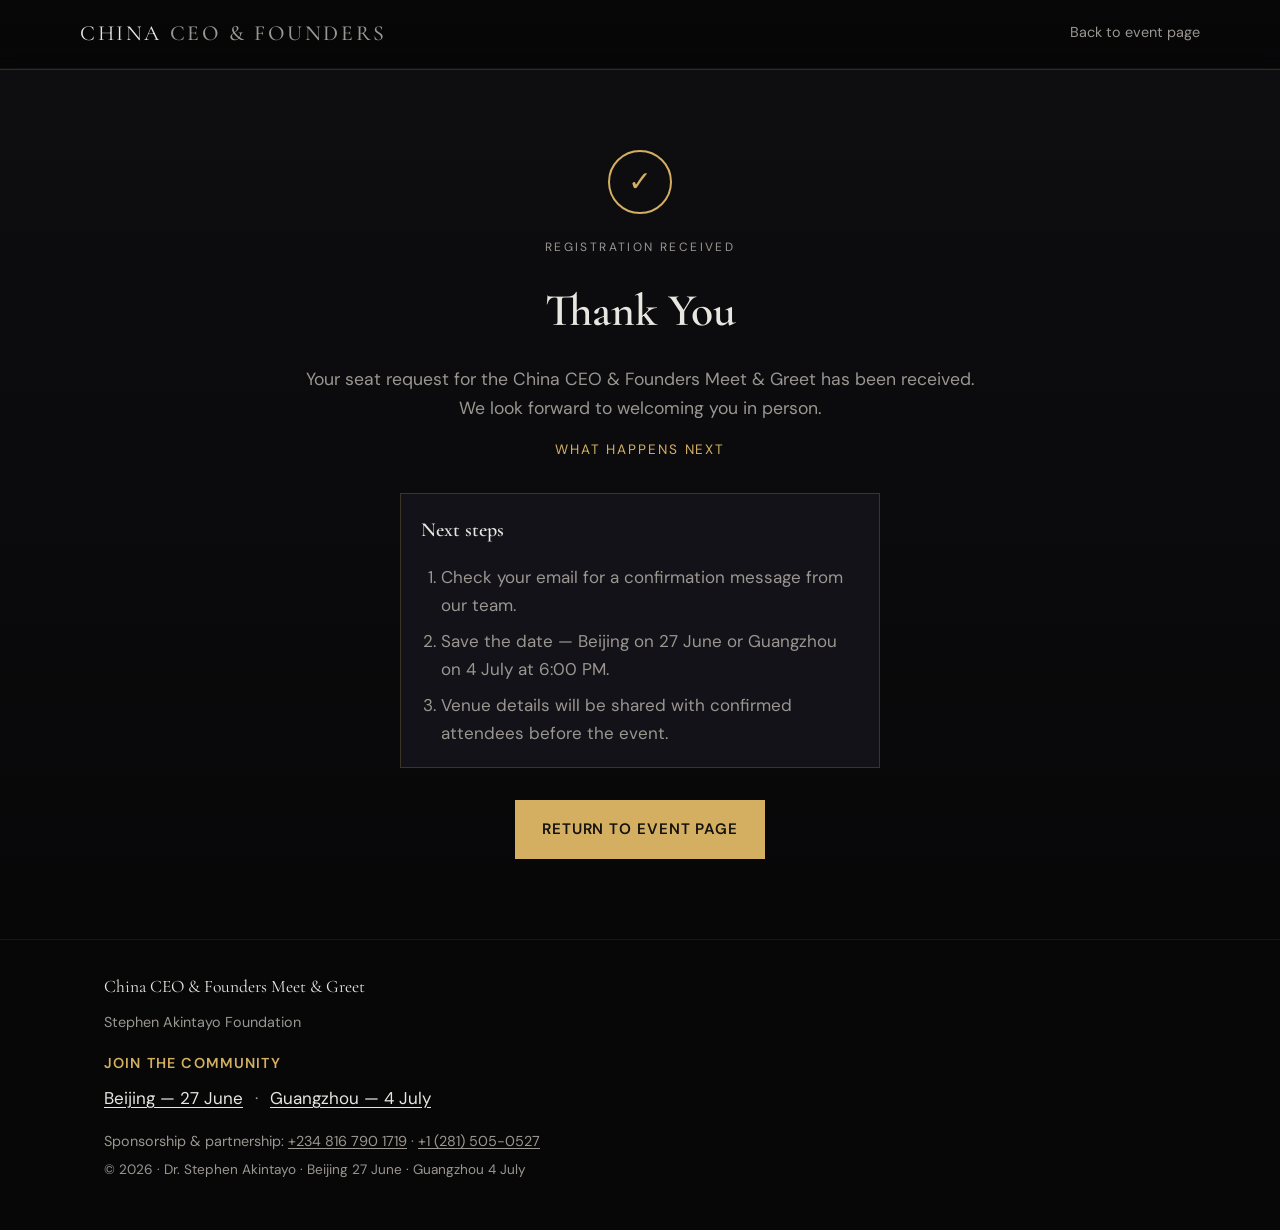
==== thankyou/index.html @ e4ea3da9 "Add community engagement section and thank you page styles: Introduce a community section in index.h" ====
<!DOCTYPE html>
<html lang="en">
  <head>
    <meta charset="UTF-8" />
    <meta
      name="viewport"
      content="width=device-width, initial-scale=1.0, viewport-fit=cover"
    />
    <meta
      name="description"
      content="Thank you for registering for the China CEO &amp; Founders Meet &amp; Greet with Dr. Stephen Akintayo."
    />
    <title>Thank You — China CEO &amp; Founders Meet &amp; Greet</title>
    <link rel="preconnect" href="https://fonts.googleapis.com" />
    <link rel="preconnect" href="https://fonts.gstatic.com" crossorigin />
    <link
      href="https://fonts.googleapis.com/css2?family=Cormorant+Garamond:ital,wght@0,500;0,600;0,700;1,500&family=DM+Sans:ital,opsz,wght@0,9..40,400;0,9..40,500;0,9..40,600;0,9..40,700;1,9..40,400&display=swap"
      rel="stylesheet"
    />
    <link rel="stylesheet" href="../styles.css" />
    <!-- Meta Pixel Code -->
    <script>
      !function(f,b,e,v,n,t,s)
      {if(f.fbq)return;n=f.fbq=function(){n.callMethod?
      n.callMethod.apply(n,arguments):n.queue.push(arguments)};
      if(!f._fbq)f._fbq=n;n.push=n;n.loaded=!0;n.version='2.0';
      n.queue=[];t=b.createElement(e);t.async=!0;
      t.src=v;s=b.getElementsByTagName(e)[0];
      s.parentNode.insertBefore(t,s)}(window, document,'script',
      'https://connect.facebook.net/en_US/fbevents.js');
      fbq('init', '849789114097639');
      fbq('track', 'PageView');
      fbq('track', 'Lead');
    </script>
    <!-- End Meta Pixel Code -->
  </head>
  <body>
    <noscript><img height="1" width="1" style="display:none"
    src="https://www.facebook.com/tr?id=849789114097639&ev=PageView&noscript=1"
    /></noscript>

    <a class="skip-link" href="#main">Skip to content</a>

    <header class="site-header">
      <div class="shell header__inner">
        <p class="logo">China <span class="logo__muted">CEO &amp; Founders</span></p>
        <div class="header__meta">
          <a class="link-quiet" href="/">Back to event page</a>
        </div>
      </div>
    </header>

    <main id="main">
      <section class="section section--final thank-you" aria-labelledby="thank-you-title">
        <div class="shell final">
          <div class="thank-you__icon" aria-hidden="true">✓</div>
          <p class="eyebrow">Registration received</p>
          <h1 id="thank-you-title" class="final__title">Thank You</h1>
          <p class="final__lead">
            Your seat request for the China CEO &amp; Founders Meet &amp; Greet has been
            received. We look forward to welcoming you in person.
          </p>
          <p class="final__scarcity">What happens next</p>

          <div class="thank-you__steps">
            <h2>Next steps</h2>
            <ol>
              <li>Check your email for a confirmation message from our team.</li>
              <li>Save the date — Beijing on 27 June or Guangzhou on 4 July at 6:00&nbsp;PM.</li>
              <li>Venue details will be shared with confirmed attendees before the event.</li>
            </ol>
          </div>

          <div class="final__actions">
            <a class="btn btn--primary btn--lg" href="/">Return to Event Page</a>
          </div>
        </div>
      </section>
    </main>

    <footer class="site-footer">
      <div class="shell footer__inner">
        <p class="footer__brand">China CEO &amp; Founders Meet &amp; Greet</p>
        <p class="footer__org">Stephen Akintayo Foundation</p>
        <div class="footer__community">
          <p class="footer__community-title">Join the Community</p>
          <div class="community__links">
            <a
              class="community__footer-link"
              href="https://chat.whatsapp.com/HDwOiAh5deNAj5Tr34fIJA"
              target="_blank"
              rel="noopener noreferrer"
            >
              Beijing — 27 June
            </a>
            <span class="community__divider" aria-hidden="true">·</span>
            <a
              class="community__footer-link"
              href="https://chat.whatsapp.com/HDwOiAh5deNAj5Tr34fIJA"
              target="_blank"
              rel="noopener noreferrer"
            >
              Guangzhou — 4 July
            </a>
          </div>
        </div>
        <p class="footer__contact">
          Sponsorship &amp; partnership:
          <a href="tel:+2348167901719">+234 816 790 1719</a>
          ·
          <a href="tel:+12815050527">+1 (281) 505-0527</a>
        </p>
        <p class="footer__fine">
          © <span data-year></span> · Dr. Stephen Akintayo · Beijing 27 June · Guangzhou 4 July
        </p>
      </div>
    </footer>

    <script src="../app.js"></script>
  </body>
</html>
---- styles.css ----
/* BHMC China — dark luxury, editorial layout (not generic “AI UI”) */

:root {
  --bg: #070708;
  --bg-elevated: #0e0e11;
  --surface: #121218;
  --line: rgba(212, 175, 98, 0.22);
  --line-strong: rgba(212, 175, 98, 0.45);
  --gold: #d4af62;
  --gold-dim: #a68b4b;
  --text: #e8e6e1;
  --muted: #9a9690;
  --font-serif: "Cormorant Garamond", Georgia, "Times New Roman", serif;
  --font-sans: "DM Sans", system-ui, sans-serif;
  /* Horizontal padding: tighter on phones, + safe-area for notched devices */
  --space: clamp(0.875rem, 3.5vw, 1.5rem);
  --safe-left: env(safe-area-inset-left, 0px);
  --safe-right: env(safe-area-inset-right, 0px);
  --safe-top: env(safe-area-inset-top, 0px);
  --safe-bottom: env(safe-area-inset-bottom, 0px);
}

*,
*::before,
*::after {
  box-sizing: border-box;
}

html {
  scroll-behavior: smooth;
}

body {
  margin: 0;
  font-family: var(--font-sans);
  font-size: 1.0625rem;
  line-height: 1.65;
  color: var(--text);
  background: var(--bg);
  font-optical-sizing: auto;
  overflow-x: hidden;
  padding-bottom: var(--safe-bottom);
}

.skip-link {
  position: absolute;
  left: -9999px;
  top: auto;
  padding: 0.5rem 1rem;
  background: var(--gold);
  color: #111;
  font-weight: 600;
  z-index: 100;
}

.skip-link:focus {
  left: 1rem;
  top: 1rem;
}

.shell {
  width: 100%;
  max-width: 1120px;
  margin-inline: auto;
  padding-left: max(var(--space), var(--safe-left));
  padding-right: max(var(--space), var(--safe-right));
  box-sizing: border-box;
}

/* Header */
.site-header {
  position: sticky;
  top: 0;
  z-index: 50;
  padding-top: var(--safe-top);
  background: linear-gradient(180deg, rgba(7, 7, 8, 0.98), rgba(7, 7, 8, 0.88) 70%, transparent);
  border-bottom: 1px solid rgba(255, 255, 255, 0.04);
  backdrop-filter: blur(10px);
}

.header__inner {
  display: flex;
  align-items: center;
  justify-content: space-between;
  padding: 1rem 0;
  gap: 1rem;
}

.logo {
  margin: 0;
  font-family: var(--font-serif);
  font-size: 1.35rem;
  letter-spacing: 0.12em;
  text-transform: uppercase;
}

.logo__muted {
  color: var(--muted);
  font-weight: 500;
}

.header__meta {
  display: flex;
  align-items: center;
  gap: 1rem;
  flex-wrap: wrap;
  justify-content: flex-end;
}

.seats-pill {
  font-size: 0.78rem;
  letter-spacing: 0.14em;
  text-transform: uppercase;
  color: var(--gold);
  border: 1px solid var(--line);
  padding: 0.35rem 0.65rem;
}

.link-quiet {
  color: var(--muted);
  text-decoration: none;
  font-size: 0.9rem;
  border-bottom: 1px solid transparent;
  transition: color 0.2s, border-color 0.2s;
}

.link-quiet:hover {
  color: var(--text);
  border-bottom-color: var(--line-strong);
}

/* Hero */
.hero {
  position: relative;
  padding: clamp(2.5rem, 6vw, 5rem) 0 clamp(4rem, 10vw, 7rem);
  overflow: hidden;
}

.hero__bg {
  position: absolute;
  inset: 0;
  pointer-events: none;
  background:
    radial-gradient(ellipse 80% 55% at 70% -10%, rgba(212, 175, 98, 0.09), transparent 55%),
    radial-gradient(ellipse 60% 40% at 10% 100%, rgba(70, 90, 120, 0.08), transparent 50%),
    linear-gradient(180deg, var(--bg), var(--bg-elevated));
}

.hero__bg::after {
  content: "";
  position: absolute;
  inset: 0;
  opacity: 0.04;
  background-image: url("data:image/svg+xml,%3Csvg viewBox='0 0 256 256' xmlns='http://www.w3.org/2000/svg'%3E%3Cfilter id='n'%3E%3CfeTurbulence type='fractalNoise' baseFrequency='0.85' numOctaves='4' stitchTiles='stitch'/%3E%3C/filter%3E%3Crect width='100%25' height='100%25' filter='url(%23n)'/%3E%3C/svg%3E");
}

.hero__grid {
  position: relative;
  display: grid;
  gap: clamp(2rem, 5vw, 3.5rem);
  align-items: start;
}

@media (min-width: 960px) {
  .hero__grid {
    grid-template-columns: 1fr min(42%, 440px);
  }
}

.eyebrow {
  margin: 0 0 1rem;
  font-size: 0.75rem;
  letter-spacing: 0.2em;
  text-transform: uppercase;
  color: var(--muted);
}

.eyebrow--gold {
  color: var(--gold-dim);
}

.hero__title {
  margin: 0 0 1rem;
  font-family: var(--font-serif);
  font-weight: 600;
  font-size: clamp(2.35rem, 5vw, 3.75rem);
  line-height: 1.08;
  letter-spacing: -0.02em;
}

.hero__tagline {
  margin: 0 0 1rem;
  font-size: 0.95rem;
  font-weight: 600;
  letter-spacing: 0.12em;
  text-transform: uppercase;
  color: var(--accent);
}

.hero__title-accent {
  display: block;
  margin-top: 0.15em;
  font-weight: 500;
  font-style: italic;
  color: var(--gold);
}

.hero__lead {
  font-size: clamp(1.15rem, 2.2vw, 1.35rem);
  line-height: 1.45;
  color: #f2f0eb;
  margin: 0 0 1rem;
  max-width: 38ch;
}

.hero__support {
  margin: 0 0 1.75rem;
  color: var(--muted);
  max-width: 52ch;
}

/* Countdown */
.countdown {
  margin-bottom: 1.75rem;
  padding: 1rem 0 1.25rem;
  border-top: 1px solid var(--line);
  border-bottom: 1px solid var(--line);
}

.countdown__label {
  display: block;
  font-size: 0.72rem;
  letter-spacing: 0.18em;
  text-transform: uppercase;
  color: var(--muted);
  margin-bottom: 0.85rem;
}

.countdown__units {
  display: grid;
  grid-template-columns: repeat(4, minmax(0, 1fr));
  gap: 0.75rem;
}

.countdown__unit {
  text-align: center;
  padding: 0.6rem 0.4rem;
  background: var(--surface);
  border: 1px solid rgba(255, 255, 255, 0.06);
}

.countdown__num {
  display: block;
  font-family: var(--font-sans);
  font-size: clamp(1.35rem, 2.5vw, 1.75rem);
  font-weight: 700;
  font-variant-numeric: tabular-nums;
  color: var(--gold);
  letter-spacing: 0.02em;
}

.countdown__cap {
  font-size: 0.68rem;
  text-transform: uppercase;
  letter-spacing: 0.12em;
  color: var(--muted);
}

.hero__actions {
  display: flex;
  flex-wrap: wrap;
  gap: 0.75rem;
}

/* Buttons */
.btn {
  display: inline-flex;
  align-items: center;
  justify-content: center;
  gap: 0.5rem;
  padding: 0.85rem 1.35rem;
  font-family: var(--font-sans);
  font-size: 0.92rem;
  font-weight: 600;
  letter-spacing: 0.06em;
  text-transform: uppercase;
  text-decoration: none;
  border-radius: 0;
  border: 1px solid transparent;
  cursor: pointer;
  transition: background 0.2s, color 0.2s, border-color 0.2s, transform 0.15s;
}

.btn:active {
  transform: translateY(1px);
}

.btn--primary {
  background: var(--gold);
  color: #14120e;
  border-color: var(--gold);
}

.btn--primary:hover {
  background: #e0c47a;
  border-color: #e0c47a;
}

.btn--ghost {
  background: transparent;
  color: var(--text);
  border-color: var(--line-strong);
}

.btn--ghost:hover {
  border-color: var(--gold);
  color: var(--gold);
}

.btn__icon {
  flex-shrink: 0;
}

.btn--lg {
  padding: 1rem 1.6rem;
  font-size: 0.95rem;
}

.btn--inline {
  padding: 0.55rem 0.9rem;
  font-size: 0.75rem;
  margin-top: 0.5rem;
}

/* Hero video */
.hero__media {
  position: relative;
}

.video-frame {
  border: 1px solid var(--line);
  background: var(--surface);
}

.video-frame__chrome {
  display: flex;
  gap: 0.35rem;
  padding: 0.6rem 0.85rem;
  border-bottom: 1px solid rgba(255, 255, 255, 0.06);
}

.video-frame__dot {
  width: 6px;
  height: 6px;
  border-radius: 50%;
  background: #444;
}

.video-frame__dot:nth-child(1) {
  background: #ff5f57;
}

.video-frame__dot:nth-child(2) {
  background: #febc2e;
}

.video-frame__dot:nth-child(3) {
  background: #28c840;
}

.video-frame__body {
  position: relative;
  aspect-ratio: 16 / 10;
  background:
    radial-gradient(ellipse 70% 80% at 30% 20%, rgba(212, 175, 98, 0.12), transparent 55%),
    #0a0a0c;
}

.video-frame__embed {
  position: absolute;
  inset: 0;
  width: 100%;
  height: 100%;
  border: 0;
}

.video-frame__video {
  position: absolute;
  inset: 0;
  width: 100%;
  height: 100%;
  object-fit: cover;
  z-index: 1;
  opacity: 0;
  pointer-events: none;
}

.video-frame.has-video .video-frame__video {
  opacity: 1;
  pointer-events: auto;
}

.video-frame.has-video .video-frame__fallback {
  display: none;
}

.video-frame__fallback {
  position: absolute;
  inset: 0;
  padding: 1.5rem;
  display: flex;
  flex-direction: column;
  justify-content: flex-end;
  background: linear-gradient(180deg, transparent 20%, rgba(0, 0, 0, 0.85));
}

.video-frame__fallback-title {
  font-family: var(--font-serif);
  font-size: 1.5rem;
  margin: 0 0 0.35rem;
}

.video-frame__fallback-text {
  margin: 0;
  font-size: 0.88rem;
  color: var(--muted);
  max-width: 36ch;
}

.video-frame__fallback code {
  font-size: 0.82em;
  color: var(--gold);
}

.hero__media-note {
  margin: 0.65rem 0 0;
  font-size: 0.8rem;
  color: var(--muted);
}

/* Sections */
.section {
  padding: clamp(3.5rem, 8vw, 5.5rem) 0;
}

.section--tight {
  padding-top: clamp(2rem, 5vw, 3rem);
}

.section--alternate {
  background: var(--bg-elevated);
  border-top: 1px solid rgba(255, 255, 255, 0.04);
  border-bottom: 1px solid rgba(255, 255, 255, 0.04);
}

.section__head {
  margin-bottom: 2rem;
}

.section__head--left {
  margin-bottom: 1.25rem;
}

.section__title {
  margin: 0 0 0.75rem;
  font-family: var(--font-serif);
  font-size: clamp(1.85rem, 3.5vw, 2.65rem);
  font-weight: 600;
  letter-spacing: -0.02em;
}

.rule {
  width: 72px;
  height: 2px;
  background: linear-gradient(90deg, var(--gold), transparent);
}

.rule--short {
  width: 48px;
}

.section__note {
  margin: 0.75rem 0 0;
  font-size: 0.9rem;
  color: var(--muted);
}

.lead {
  font-size: 1.2rem;
  line-height: 1.5;
  color: #eeede8;
  margin: 0;
}

.prose.two-col {
  display: grid;
  gap: 2rem;
}

@media (min-width: 800px) {
  .prose.two-col {
    grid-template-columns: 1fr 1.1fr;
    gap: clamp(2rem, 5vw, 4rem);
  }
}

.checks {
  margin: 1rem 0 0;
  padding: 0;
  list-style: none;
}

.checks li {
  position: relative;
  padding-left: 1.5rem;
  margin-bottom: 0.65rem;
}

.checks li::before {
  content: "";
  position: absolute;
  left: 0;
  top: 0.55em;
  width: 0.5rem;
  height: 1px;
  background: var(--gold);
}

.checks--compact li {
  margin-bottom: 0.45rem;
}

.outro {
  margin: 1.25rem 0 0;
  color: var(--muted);
}

/* Gain grid */
.gain-grid {
  margin: 0;
  padding: 0;
  list-style: none;
  display: grid;
  gap: 0;
  border: 1px solid var(--line);
}

@media (min-width: 640px) {
  .gain-grid {
    grid-template-columns: 1fr 1fr;
  }
}

.gain-grid li {
  padding: 1.25rem 1.35rem;
  border-bottom: 1px solid rgba(255, 255, 255, 0.06);
  border-right: 1px solid rgba(255, 255, 255, 0.06);
  background: var(--surface);
}

@media (min-width: 640px) {
  .gain-grid li:nth-child(2n) {
    border-right: none;
  }

  .gain-grid li:nth-last-child(-n + 2) {
    border-bottom: none;
  }
}

@media (max-width: 639px) {
  .gain-grid li:last-child {
    border-bottom: none;
  }
}

.gain-grid li::before {
  content: "/";
  display: block;
  font-size: 0.85rem;
  color: var(--gold-dim);
  margin-bottom: 0.35rem;
  font-weight: 600;
}

/* Speaker */
.speaker {
  display: grid;
  gap: 2.5rem;
  align-items: start;
}

@media (min-width: 880px) {
  .speaker {
    grid-template-columns: minmax(0, 320px) 1fr;
    gap: clamp(2rem, 5vw, 4rem);
  }
}

.speaker__visual {
  min-height: 280px;
}

.speaker__frame {
  height: 100%;
  min-height: 300px;
  border: 1px solid var(--line);
  background:
    linear-gradient(145deg, rgba(212, 175, 98, 0.08), transparent 40%),
    var(--surface);
  position: relative;
  overflow: hidden;
}

.speaker__image {
  width: 100%;
  height: 100%;
  min-height: 300px;
  object-fit: cover;
  display: block;
}

.speaker__label {
  font-size: 0.75rem;
  letter-spacing: 0.2em;
  text-transform: uppercase;
  color: var(--muted);
  margin: 1.5rem 0 0.35rem;
}

.speaker__foot {
  margin: 1.5rem 0 0;
  font-weight: 500;
  color: var(--gold);
}

/* Audience panels */
.split-panel {
  display: grid;
  gap: 1rem;
}

@media (min-width: 768px) {
  .split-panel {
    grid-template-columns: 1.4fr 1fr;
  }
}

.panel {
  padding: 1.75rem 1.85rem;
  border: 1px solid var(--line);
}

.panel--yes {
  background: var(--surface);
}

.panel--no {
  background: rgba(20, 18, 22, 0.6);
  align-self: stretch;
}

.panel__title {
  margin: 0 0 0.75rem;
  font-family: var(--font-serif);
  font-size: 1.85rem;
}

.panel__title--small {
  font-size: 1.1rem;
  letter-spacing: 0.12em;
  text-transform: uppercase;
  color: var(--muted);
}

.panel__subtitle {
  margin: 0 0 0.5rem;
  color: var(--muted);
  font-size: 0.95rem;
}

/* Detail list */
.detail-list {
  margin: 0;
  max-width: 640px;
}

.detail-list__row {
  display: grid;
  grid-template-columns: minmax(0, 140px) 1fr;
  gap: 1rem;
  padding: 1rem 0;
  border-bottom: 1px solid rgba(255, 255, 255, 0.08);
}

.detail-list__row:first-child {
  padding-top: 0;
}

.detail-list dt {
  margin: 0;
  font-size: 0.72rem;
  letter-spacing: 0.18em;
  text-transform: uppercase;
  color: var(--gold-dim);
}

.detail-list dd {
  margin: 0;
}

.muted {
  color: var(--muted);
}

/* Quotes */
.quotes {
  display: grid;
  gap: 1rem;
  grid-template-columns: 1fr;
}

@media (min-width: 640px) and (max-width: 1023px) {
  .quotes {
    grid-template-columns: repeat(2, minmax(0, 1fr));
  }
}

@media (min-width: 1024px) {
  .quotes {
    grid-template-columns: repeat(3, minmax(0, 1fr));
  }
}

.quote {
  margin: 0;
  padding: 1.35rem 1.4rem;
  border: 1px solid var(--line);
  background: var(--bg);
}

.quote p {
  margin: 0 0 1rem;
  font-family: var(--font-serif);
  font-size: 1.15rem;
  line-height: 1.45;
  font-style: italic;
}

.quote footer {
  font-size: 0.85rem;
  color: var(--muted);
}

/* Final CTA */
.section--final {
  text-align: center;
  background: linear-gradient(180deg, var(--bg-elevated), var(--bg));
  border-top: 1px solid var(--line);
}

.final {
  max-width: 720px;
}

.final__title {
  margin: 0 0 1rem;
  font-family: var(--font-serif);
  font-size: clamp(2rem, 4vw, 2.85rem);
  font-weight: 600;
}

.final__lead {
  margin: 0 0 1rem;
  color: var(--muted);
  font-size: 1.1rem;
}

.final__scarcity {
  margin: 0 0 2rem;
  font-size: 0.85rem;
  letter-spacing: 0.14em;
  text-transform: uppercase;
  color: var(--gold);
}

.final__actions {
  display: flex;
  flex-wrap: wrap;
  gap: 0.75rem;
  justify-content: center;
}

/* Thank you page */
.thank-you {
  min-height: calc(100vh - 12rem);
  display: flex;
  align-items: center;
  padding: clamp(3rem, 8vw, 5rem) 0;
}

.thank-you .final {
  margin-inline: auto;
}

.thank-you__icon {
  width: 4rem;
  height: 4rem;
  margin: 0 auto 1.5rem;
  border: 2px solid var(--gold);
  border-radius: 50%;
  display: flex;
  align-items: center;
  justify-content: center;
  color: var(--gold);
  font-size: 1.75rem;
  font-weight: 600;
}

.thank-you__steps {
  text-align: left;
  margin: 0 auto 2rem;
  max-width: 480px;
  padding: 1.25rem;
  border: 1px solid var(--line);
  background: var(--surface);
}

.thank-you__steps h2 {
  margin: 0 0 1rem;
  font-family: var(--font-serif);
  font-size: 1.25rem;
  font-weight: 600;
}

.thank-you__steps ol {
  margin: 0;
  padding-left: 1.25rem;
  color: var(--muted);
}

.thank-you__steps li + li {
  margin-top: 0.5rem;
}

.registration-form {
  margin: 0 auto 1.25rem;
  max-width: 760px;
  text-align: left;
  padding: 1.25rem;
  border: 1px solid var(--line);
  background: rgba(18, 18, 24, 0.88);
}

.registration-form__grid {
  display: grid;
  grid-template-columns: 1fr;
  gap: 0.85rem;
}

@media (min-width: 760px) {
  .registration-form__grid {
    grid-template-columns: 1fr 1fr;
  }
}

.field {
  display: flex;
  flex-direction: column;
  gap: 0.35rem;
}

.field--full {
  grid-column: 1 / -1;
}

.field__label {
  font-size: 0.72rem;
  letter-spacing: 0.14em;
  text-transform: uppercase;
  color: var(--gold-dim);
}

.field__input {
  width: 100%;
  border: 1px solid rgba(255, 255, 255, 0.14);
  background: #0b0b0f;
  color: var(--text);
  font: inherit;
  padding: 0.72rem 0.8rem;
  min-height: 44px;
}

.field__input:focus-visible {
  outline: 2px solid rgba(212, 175, 98, 0.4);
  outline-offset: 1px;
  border-color: var(--gold);
}

.field__input--textarea {
  resize: vertical;
  min-height: 120px;
}

.registration-form__submit {
  margin-top: 1rem;
  width: 100%;
  min-height: 48px;
}

/* Community / WhatsApp */
.community {
  text-align: center;
}

.community--form {
  margin-top: 2rem;
  padding-top: 2rem;
  border-top: 1px solid var(--line);
}

.community__title {
  margin: 0 0 0.5rem;
  font-family: var(--font-serif);
  font-size: 1.35rem;
  font-weight: 600;
}

.community__lead {
  margin: 0 auto 1.25rem;
  max-width: 36rem;
  color: var(--muted);
  font-size: 0.95rem;
}

.community__links {
  display: flex;
  flex-wrap: wrap;
  gap: 0.75rem;
  justify-content: center;
}

.community__link {
  min-width: min(100%, 220px);
}

.footer__community {
  margin-top: 0.75rem;
}

.footer__community-title {
  margin: 0 0 0.5rem;
  font-size: 0.9rem;
  font-weight: 600;
  letter-spacing: 0.08em;
  text-transform: uppercase;
  color: var(--gold);
}

.community__footer-link {
  color: var(--text);
  text-decoration: underline;
  text-underline-offset: 0.15em;
}

.community__footer-link:hover {
  color: var(--gold);
}

.community__divider {
  color: var(--muted);
}

/* FAQ */
.faq__list {
  max-width: 640px;
  border-top: 1px solid rgba(255, 255, 255, 0.08);
}

.faq__item {
  border-bottom: 1px solid rgba(255, 255, 255, 0.08);
}

.faq__item summary {
  cursor: pointer;
  padding: 1.1rem 0;
  font-weight: 600;
  list-style: none;
  display: flex;
  align-items: center;
  justify-content: space-between;
  gap: 1rem;
}

.faq__item summary::-webkit-details-marker {
  display: none;
}

.faq__item summary::after {
  content: "+";
  color: var(--gold);
  font-size: 1.25rem;
  font-weight: 400;
}

.faq__item[open] summary::after {
  content: "–";
}

.faq__item p {
  margin: 0 0 1.15rem;
  color: var(--muted);
  padding-right: 2rem;
}

/* Footer */
.site-footer {
  padding: 2rem 0 3rem;
  border-top: 1px solid rgba(255, 255, 255, 0.06);
}

.footer__inner {
  display: flex;
  flex-direction: column;
  gap: 0.35rem;
  align-items: flex-start;
}

.footer__org {
  margin: 0.25rem 0 0;
  font-size: 0.9rem;
  color: var(--muted);
}

.footer__contact {
  margin: 0.75rem 0 0;
  font-size: 0.9rem;
  color: var(--muted);
}

.footer__contact a {
  color: inherit;
  text-decoration: underline;
  text-underline-offset: 0.15em;
}

.footer__contact a:hover {
  color: var(--text);
}

.footer__brand {
  margin: 0;
  font-family: var(--font-serif);
  font-size: 1.1rem;
}

.footer__fine {
  margin: 0;
  font-size: 0.85rem;
  color: var(--muted);
}

/* --------------------------------------------------------------------------
   Responsive: phones, large phones, tablets (portrait & landscape)
   -------------------------------------------------------------------------- */

/* Small phones: base type + breathing room */
@media (max-width: 480px) {
  body {
    font-size: 1rem;
    line-height: 1.62;
  }

  .logo {
    font-size: 1.15rem;
    letter-spacing: 0.08em;
  }

  .hero__title {
    font-size: clamp(1.75rem, 8.5vw, 2.35rem);
    line-height: 1.1;
  }

  .section__title {
    font-size: clamp(1.55rem, 6vw, 2.1rem);
  }

  .lead {
    font-size: 1.05rem;
  }

  .panel__title {
    font-size: 1.55rem;
  }

  .final__title {
    font-size: clamp(1.65rem, 7vw, 2rem);
  }
}

/* Header: avoid cramped meta on narrow screens */
@media (max-width: 640px) {
  .header__inner {
    flex-wrap: wrap;
    row-gap: 0.65rem;
    padding-top: 0.85rem;
    padding-bottom: 0.85rem;
  }

  .header__meta {
    width: 100%;
    justify-content: space-between;
    gap: 0.35rem 0.75rem;
  }

  .seats-pill {
    font-size: 0.65rem;
    letter-spacing: 0.1em;
    padding: 0.3rem 0.5rem;
    line-height: 1.3;
    max-width: 100%;
  }

  .link-quiet {
    font-size: 0.85rem;
    padding: 0.35rem 0;
    min-height: 44px;
    display: inline-flex;
    align-items: center;
  }
}

/* Hero: full-width CTAs, comfortable tap targets */
@media (max-width: 639px) {
  .hero {
    padding-top: clamp(1.75rem, 5vw, 2.5rem);
  }

  .hero__lead,
  .hero__support {
    max-width: none;
  }

  .hero__actions {
    flex-direction: column;
    align-items: stretch;
    gap: 0.65rem;
  }

  .hero__actions .btn {
    width: 100%;
    min-height: 48px;
    padding-inline: 1rem;
  }

  .video-frame__fallback {
    padding: 1rem 1rem 1.25rem;
  }

  .video-frame__fallback-title {
    font-size: 1.25rem;
  }
}

/* Countdown: 2×2 on narrow / crowded widths; 4 columns on wider phones & tablets */
@media (max-width: 520px) {
  .countdown__units {
    grid-template-columns: repeat(2, minmax(0, 1fr));
    gap: 0.6rem;
  }

  .countdown__unit {
    padding: 0.65rem 0.35rem;
  }

  .countdown__num {
    font-size: clamp(1.25rem, 6vw, 1.5rem);
  }
}

/* Tablets: slightly tighter section rhythm when side-by-side layouts kick in */
@media (min-width: 641px) and (max-width: 959px) {
  .hero__grid {
    gap: clamp(1.75rem, 4vw, 2.5rem);
  }

  .section {
    padding: clamp(3rem, 6vw, 4.5rem) 0;
  }
}

/* Event details: stack label + value on small screens */
@media (max-width: 560px) {
  .detail-list__row {
    grid-template-columns: 1fr;
    gap: 0.35rem;
    padding: 0.9rem 0;
  }

  .detail-list__row dt {
    margin-bottom: 0.15rem;
  }
}

/* Panels: comfortable padding on touch devices */
@media (max-width: 767px) {
  .panel {
    padding: 1.35rem 1.15rem;
  }

  .gain-grid li {
    padding: 1.1rem 1.1rem;
  }

  .quote {
    padding: 1.15rem 1.15rem;
  }
}

/* Final CTA: stack full-width on small screens */
@media (max-width: 639px) {
  .final__actions {
    flex-direction: column;
    align-items: stretch;
    max-width: 100%;
  }

  .final__actions .btn {
    width: 100%;
    min-height: 48px;
  }

  .final {
    padding-inline: 0;
  }
}

/* FAQ: touch-friendly disclosure rows */
@media (max-width: 767px) {
  .faq__item summary {
    min-height: 48px;
    padding: 0.85rem 0;
    align-items: flex-start;
  }

  .faq__item p {
    padding-right: 0;
  }
}

/* Speaker block: shorter visual on small phones */
@media (max-width: 480px) {
  .speaker__visual {
    min-height: 220px;
  }

  .speaker__frame {
    min-height: 240px;
  }

}

/* Tablet landscape / small laptop: hero stays 2-col from 960px (existing) */
@media (min-width: 960px) and (max-width: 1100px) {
  .hero__grid {
    grid-template-columns: 1fr min(44%, 400px);
    gap: clamp(1.5rem, 3vw, 2.5rem);
  }
}

@media (prefers-reduced-motion: reduce) {
  html {
    scroll-behavior: auto;
  }

  *,
  *::before,
  *::after {
    transition-duration: 0.01ms !important;
  }
}
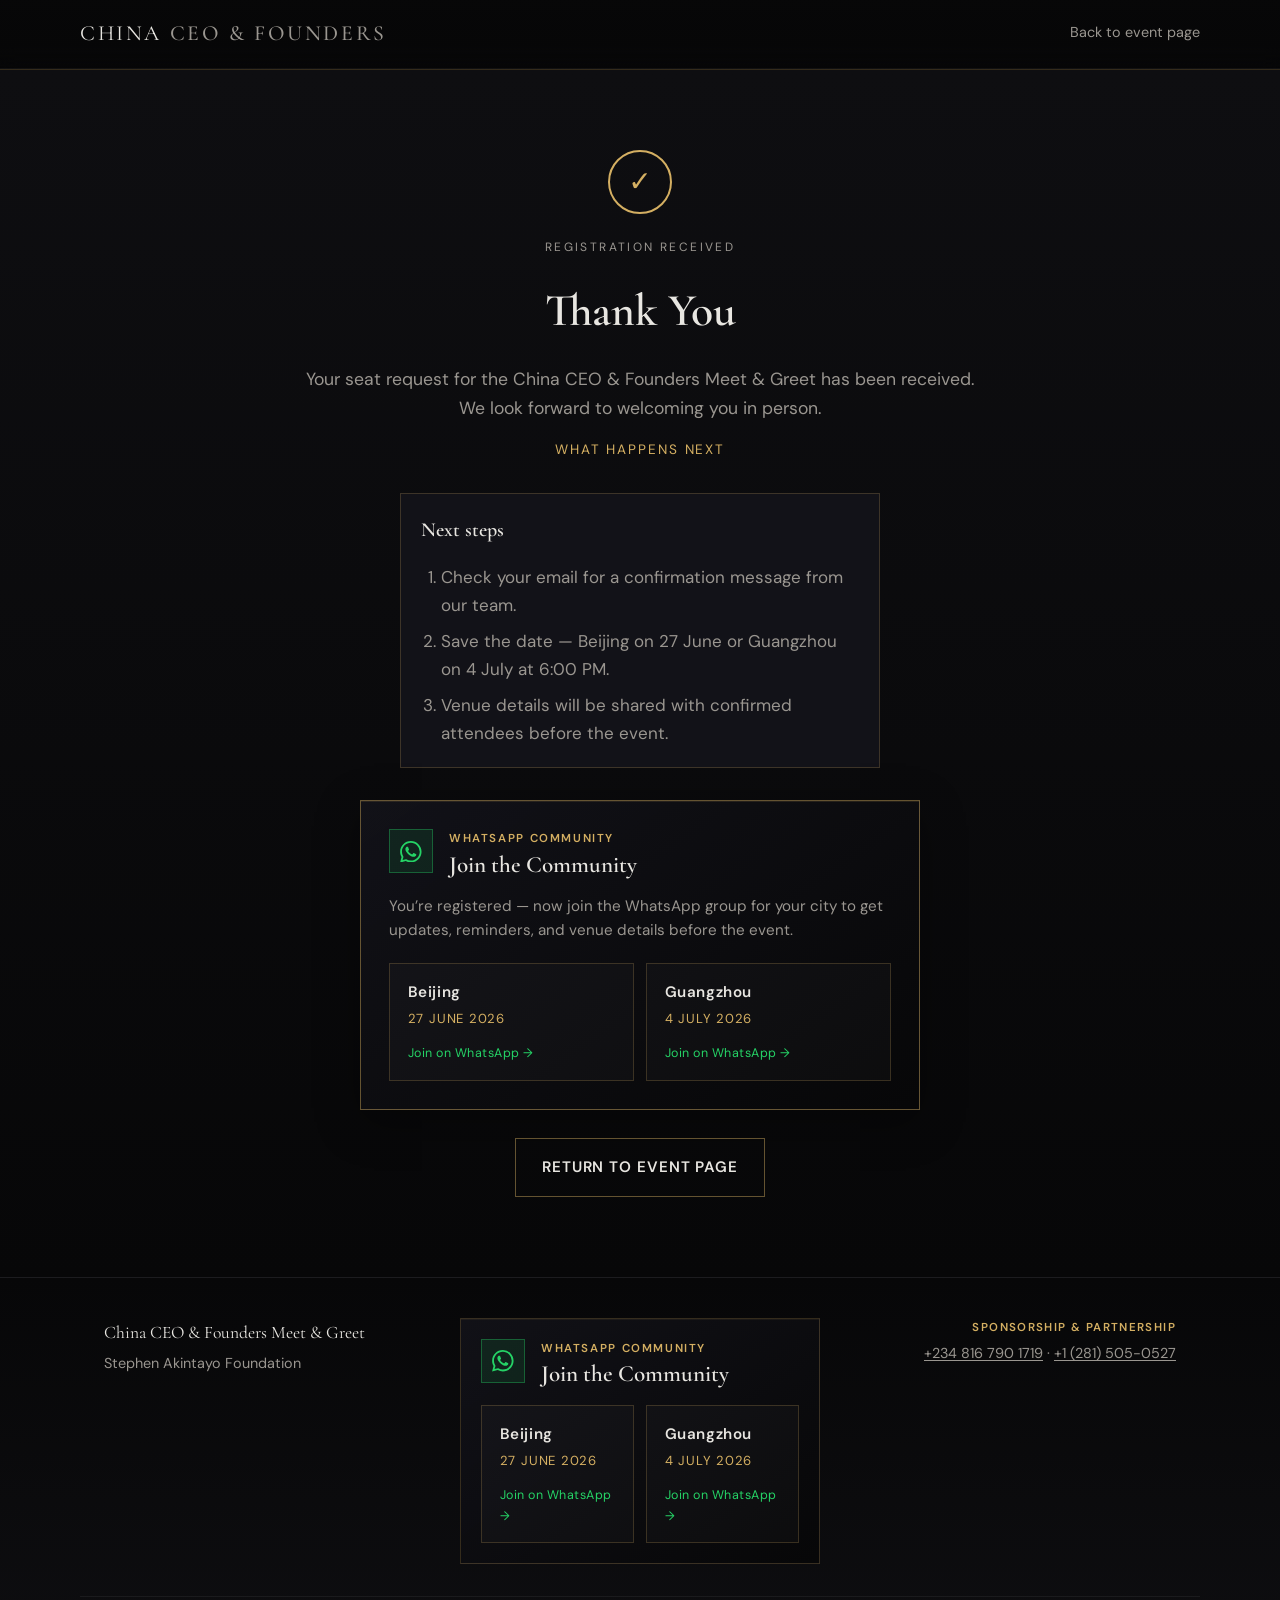
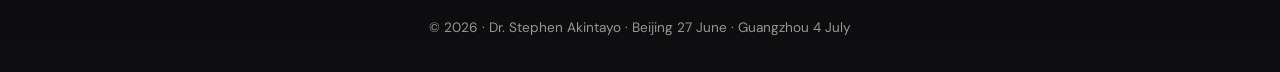
==== commit bc6c07f9: "Refactor community section and footer layout: Update index.html and thankyou/index.html to enhance t" ====
--- a/thankyou/index.html
+++ b/thankyou/index.html
@@ -71,45 +71,101 @@
             </ol>
           </div>
 
+          <aside class="community-card community-card--featured" aria-labelledby="thankyou-community-title">
+            <div class="community-card__header">
+              <span class="community-card__icon" aria-hidden="true">
+                <svg viewBox="0 0 24 24" role="img" aria-hidden="true"><path d="M17.472 14.382c-.297-.149-1.758-.867-2.03-.967-.273-.099-.471-.148-.67.15-.197.297-.767.966-.94 1.164-.173.199-.347.223-.644.075-.297-.15-1.255-.463-2.39-1.475-.883-.788-1.48-1.761-1.653-2.059-.173-.297-.018-.458.13-.606.134-.133.298-.347.446-.52.149-.174.198-.298.298-.497.099-.198.05-.371-.025-.52-.075-.149-.669-1.612-.916-2.207-.242-.579-.487-.5-.669-.51-.173-.008-.371-.01-.57-.01-.198 0-.52.074-.792.372-.272.297-1.04 1.016-1.04 2.479 0 1.462 1.065 2.875 1.213 3.074.149.198 2.096 3.2 5.077 4.487.709.306 1.262.489 1.694.625.712.227 1.36.195 1.871.118.571-.085 1.758-.719 2.006-1.413.248-.694.248-1.289.173-1.413-.074-.124-.272-.198-.57-.347m-5.421 7.403h-.004a9.87 9.87 0 01-5.031-1.378l-.361-.214-3.741.982.998-3.648-.235-.374a9.86 9.86 0 01-1.51-5.26c.001-5.45 4.436-9.884 9.888-9.884 2.64 0 5.122 1.03 6.988 2.898a9.825 9.825 0 012.893 6.994c-.003 5.45-4.435 9.884-9.885 9.884m8.413-18.297A11.815 11.815 0 0012.05 0C5.495 0 .16 5.335.157 11.892c0 2.096.547 4.142 1.588 5.945L.057 24l6.305-1.654a11.882 11.882 0 005.683 1.448h.005c6.554 0 11.89-5.335 11.893-11.893a11.821 11.821 0 00-3.48-8.413z"/></svg>
+              </span>
+              <div>
+                <p class="community-card__eyebrow">WhatsApp Community</p>
+                <h2 id="thankyou-community-title" class="community-card__title">Join the Community</h2>
+              </div>
+            </div>
+            <p class="community-card__lead">
+              You’re registered — now join the WhatsApp group for your city to get updates, reminders, and venue details before the event.
+            </p>
+            <div class="community-card__grid">
+              <a
+                class="community-card__btn"
+                href="https://chat.whatsapp.com/HDwOiAh5deNAj5Tr34fIJA"
+                target="_blank"
+                rel="noopener noreferrer"
+              >
+                <span class="community-card__city">Beijing</span>
+                <span class="community-card__date">27 June 2026</span>
+                <span class="community-card__cta">Join on WhatsApp →</span>
+              </a>
+              <a
+                class="community-card__btn"
+                href="https://chat.whatsapp.com/HDwOiAh5deNAj5Tr34fIJA"
+                target="_blank"
+                rel="noopener noreferrer"
+              >
+                <span class="community-card__city">Guangzhou</span>
+                <span class="community-card__date">4 July 2026</span>
+                <span class="community-card__cta">Join on WhatsApp →</span>
+              </a>
+            </div>
+          </aside>
+
           <div class="final__actions">
-            <a class="btn btn--primary btn--lg" href="/">Return to Event Page</a>
+            <a class="btn btn--ghost btn--lg" href="/">Return to Event Page</a>
           </div>
         </div>
       </section>
     </main>
 
     <footer class="site-footer">
-      <div class="shell footer__inner">
-        <p class="footer__brand">China CEO &amp; Founders Meet &amp; Greet</p>
-        <p class="footer__org">Stephen Akintayo Foundation</p>
-        <div class="footer__community">
-          <p class="footer__community-title">Join the Community</p>
-          <div class="community__links">
+      <div class="shell footer__grid">
+        <div class="footer__brand-block">
+          <p class="footer__brand">China CEO &amp; Founders Meet &amp; Greet</p>
+          <p class="footer__org">Stephen Akintayo Foundation</p>
+        </div>
+
+        <aside class="community-card community-card--footer" aria-labelledby="footer-community-title">
+          <div class="community-card__header">
+            <span class="community-card__icon" aria-hidden="true">
+              <svg viewBox="0 0 24 24" role="img" aria-hidden="true"><path d="M17.472 14.382c-.297-.149-1.758-.867-2.03-.967-.273-.099-.471-.148-.67.15-.197.297-.767.966-.94 1.164-.173.199-.347.223-.644.075-.297-.15-1.255-.463-2.39-1.475-.883-.788-1.48-1.761-1.653-2.059-.173-.297-.018-.458.13-.606.134-.133.298-.347.446-.52.149-.174.198-.298.298-.497.099-.198.05-.371-.025-.52-.075-.149-.669-1.612-.916-2.207-.242-.579-.487-.5-.669-.51-.173-.008-.371-.01-.57-.01-.198 0-.52.074-.792.372-.272.297-1.04 1.016-1.04 2.479 0 1.462 1.065 2.875 1.213 3.074.149.198 2.096 3.2 5.077 4.487.709.306 1.262.489 1.694.625.712.227 1.36.195 1.871.118.571-.085 1.758-.719 2.006-1.413.248-.694.248-1.289.173-1.413-.074-.124-.272-.198-.57-.347m-5.421 7.403h-.004a9.87 9.87 0 01-5.031-1.378l-.361-.214-3.741.982.998-3.648-.235-.374a9.86 9.86 0 01-1.51-5.26c.001-5.45 4.436-9.884 9.888-9.884 2.64 0 5.122 1.03 6.988 2.898a9.825 9.825 0 012.893 6.994c-.003 5.45-4.435 9.884-9.885 9.884m8.413-18.297A11.815 11.815 0 0012.05 0C5.495 0 .16 5.335.157 11.892c0 2.096.547 4.142 1.588 5.945L.057 24l6.305-1.654a11.882 11.882 0 005.683 1.448h.005c6.554 0 11.89-5.335 11.893-11.893a11.821 11.821 0 00-3.48-8.413z"/></svg>
+            </span>
+            <div>
+              <p class="community-card__eyebrow">WhatsApp Community</p>
+              <h2 id="footer-community-title" class="community-card__title">Join the Community</h2>
+            </div>
+          </div>
+          <div class="community-card__grid">
             <a
-              class="community__footer-link"
+              class="community-card__btn"
               href="https://chat.whatsapp.com/HDwOiAh5deNAj5Tr34fIJA"
               target="_blank"
               rel="noopener noreferrer"
             >
-              Beijing — 27 June
+              <span class="community-card__city">Beijing</span>
+              <span class="community-card__date">27 June 2026</span>
+              <span class="community-card__cta">Join on WhatsApp →</span>
             </a>
-            <span class="community__divider" aria-hidden="true">·</span>
             <a
-              class="community__footer-link"
+              class="community-card__btn"
               href="https://chat.whatsapp.com/HDwOiAh5deNAj5Tr34fIJA"
               target="_blank"
               rel="noopener noreferrer"
             >
-              Guangzhou — 4 July
+              <span class="community-card__city">Guangzhou</span>
+              <span class="community-card__date">4 July 2026</span>
+              <span class="community-card__cta">Join on WhatsApp →</span>
             </a>
           </div>
+        </aside>
+
+        <div class="footer__contact-block">
+          <p class="footer__contact-label">Sponsorship &amp; partnership</p>
+          <p class="footer__contact">
+            <a href="tel:+2348167901719">+234 816 790 1719</a>
+            ·
+            <a href="tel:+12815050527">+1 (281) 505-0527</a>
+          </p>
         </div>
-        <p class="footer__contact">
-          Sponsorship &amp; partnership:
-          <a href="tel:+2348167901719">+234 816 790 1719</a>
-          ·
-          <a href="tel:+12815050527">+1 (281) 505-0527</a>
-        </p>
+      </div>
+      <div class="shell footer__bottom">
         <p class="footer__fine">
           © <span data-year></span> · Dr. Stephen Akintayo · Beijing 27 June · Guangzhou 4 July
         </p>
--- a/styles.css
+++ b/styles.css
@@ -843,6 +843,10 @@
   margin-top: 0.5rem;
 }
 
+.thank-you .final__actions {
+  margin-top: 1.75rem;
+}
+
 .registration-form {
   margin: 0 auto 1.25rem;
   max-width: 760px;
@@ -909,66 +913,138 @@
 }
 
 /* Community / WhatsApp */
-.community {
-  text-align: center;
-}
-
-.community--form {
+.community-card {
+  text-align: left;
+  padding: 1.5rem;
+  border: 1px solid var(--line);
+  background: linear-gradient(145deg, rgba(18, 18, 24, 0.95), rgba(7, 7, 8, 0.98));
+  box-shadow: inset 0 1px 0 rgba(212, 175, 98, 0.08);
+}
+
+.community-card--form {
   margin-top: 2rem;
-  padding-top: 2rem;
-  border-top: 1px solid var(--line);
-}
-
-.community__title {
-  margin: 0 0 0.5rem;
-  font-family: var(--font-serif);
-  font-size: 1.35rem;
+  max-width: 760px;
+  margin-inline: auto;
+}
+
+.community-card--featured {
+  margin: 2rem auto 0;
+  max-width: 560px;
+  padding: 1.75rem;
+  border-color: var(--line-strong);
+  box-shadow:
+    inset 0 1px 0 rgba(212, 175, 98, 0.12),
+    0 12px 40px rgba(0, 0, 0, 0.35);
+}
+
+.thank-you .community-card--featured {
+  width: 100%;
+}
+
+.community-card--footer {
+  padding: 1.25rem;
+}
+
+.community-card__header {
+  display: flex;
+  align-items: flex-start;
+  gap: 1rem;
+  margin-bottom: 1rem;
+}
+
+.community-card__icon {
+  flex-shrink: 0;
+  display: flex;
+  align-items: center;
+  justify-content: center;
+  width: 2.75rem;
+  height: 2.75rem;
+  border: 1px solid rgba(37, 211, 102, 0.35);
+  background: rgba(37, 211, 102, 0.1);
+  color: #25d366;
+}
+
+.community-card__icon svg {
+  width: 1.35rem;
+  height: 1.35rem;
+  fill: currentColor;
+}
+
+.community-card__eyebrow {
+  margin: 0 0 0.2rem;
+  font-size: 0.72rem;
   font-weight: 600;
-}
-
-.community__lead {
-  margin: 0 auto 1.25rem;
-  max-width: 36rem;
-  color: var(--muted);
-  font-size: 0.95rem;
-}
-
-.community__links {
-  display: flex;
-  flex-wrap: wrap;
-  gap: 0.75rem;
-  justify-content: center;
-}
-
-.community__link {
-  min-width: min(100%, 220px);
-}
-
-.footer__community {
-  margin-top: 0.75rem;
-}
-
-.footer__community-title {
-  margin: 0 0 0.5rem;
-  font-size: 0.9rem;
-  font-weight: 600;
-  letter-spacing: 0.08em;
+  letter-spacing: 0.14em;
   text-transform: uppercase;
   color: var(--gold);
 }
 
-.community__footer-link {
+.community-card__title {
+  margin: 0;
+  font-family: var(--font-serif);
+  font-size: 1.45rem;
+  font-weight: 600;
+  line-height: 1.2;
+}
+
+.community-card__lead {
+  margin: 0 0 1.25rem;
+  color: var(--muted);
+  font-size: 0.95rem;
+  line-height: 1.55;
+}
+
+.community-card__grid {
+  display: grid;
+  gap: 0.75rem;
+}
+
+@media (min-width: 520px) {
+  .community-card__grid {
+    grid-template-columns: 1fr 1fr;
+  }
+}
+
+.community-card__btn {
+  display: flex;
+  flex-direction: column;
+  gap: 0.2rem;
+  padding: 1rem 1.1rem;
+  text-decoration: none;
+  border: 1px solid var(--line);
+  background: rgba(255, 255, 255, 0.02);
+  transition: border-color 0.2s, background 0.2s, transform 0.15s;
+}
+
+.community-card__btn:hover {
+  border-color: var(--line-strong);
+  background: rgba(212, 175, 98, 0.06);
+  transform: translateY(-1px);
+}
+
+.community-card__btn:active {
+  transform: translateY(0);
+}
+
+.community-card__city {
+  font-weight: 600;
+  font-size: 0.95rem;
   color: var(--text);
-  text-decoration: underline;
-  text-underline-offset: 0.15em;
-}
-
-.community__footer-link:hover {
+  letter-spacing: 0.04em;
+}
+
+.community-card__date {
+  font-size: 0.82rem;
   color: var(--gold);
-}
-
-.community__divider {
-  color: var(--muted);
+  letter-spacing: 0.06em;
+  text-transform: uppercase;
+}
+
+.community-card__cta {
+  margin-top: 0.65rem;
+  font-size: 0.78rem;
+  color: #25d366;
+  letter-spacing: 0.04em;
 }
 
 /* FAQ */
@@ -1015,27 +1091,82 @@
 
 /* Footer */
 .site-footer {
-  padding: 2rem 0 3rem;
+  padding: 2.5rem 0 2rem;
   border-top: 1px solid rgba(255, 255, 255, 0.06);
-}
-
-.footer__inner {
+  background: linear-gradient(180deg, var(--bg), var(--bg-elevated));
+}
+
+.footer__grid {
+  display: grid;
+  gap: 1.5rem;
+  align-items: start;
+}
+
+@media (min-width: 768px) {
+  .footer__grid {
+    grid-template-columns: 1fr minmax(280px, 360px) 1fr;
+    gap: 2rem;
+  }
+}
+
+.footer__brand-block {
   display: flex;
   flex-direction: column;
   gap: 0.35rem;
-  align-items: flex-start;
 }
 
 .footer__org {
-  margin: 0.25rem 0 0;
+  margin: 0;
   font-size: 0.9rem;
   color: var(--muted);
 }
 
+.footer__contact-block {
+  display: flex;
+  flex-direction: column;
+  gap: 0.35rem;
+}
+
+@media (min-width: 768px) {
+  .footer__contact-block {
+    text-align: right;
+    align-items: flex-end;
+  }
+}
+
+.footer__contact-label {
+  margin: 0;
+  font-size: 0.72rem;
+  font-weight: 600;
+  letter-spacing: 0.12em;
+  text-transform: uppercase;
+  color: var(--gold);
+}
+
 .footer__contact {
-  margin: 0.75rem 0 0;
+  margin: 0;
   font-size: 0.9rem;
   color: var(--muted);
+}
+
+.footer__bottom {
+  margin-top: 2rem;
+  padding-top: 1.25rem;
+  border-top: 1px solid rgba(255, 255, 255, 0.06);
+}
+
+@media (max-width: 767px) {
+  .footer__grid {
+    gap: 1.25rem;
+  }
+
+  .community-card--footer {
+    order: -1;
+  }
+
+  .footer__contact-block {
+    padding-top: 0.25rem;
+  }
 }
 
 .footer__contact a {
@@ -1058,6 +1189,7 @@
   margin: 0;
   font-size: 0.85rem;
   color: var(--muted);
+  text-align: center;
 }
 
 /* --------------------------------------------------------------------------
